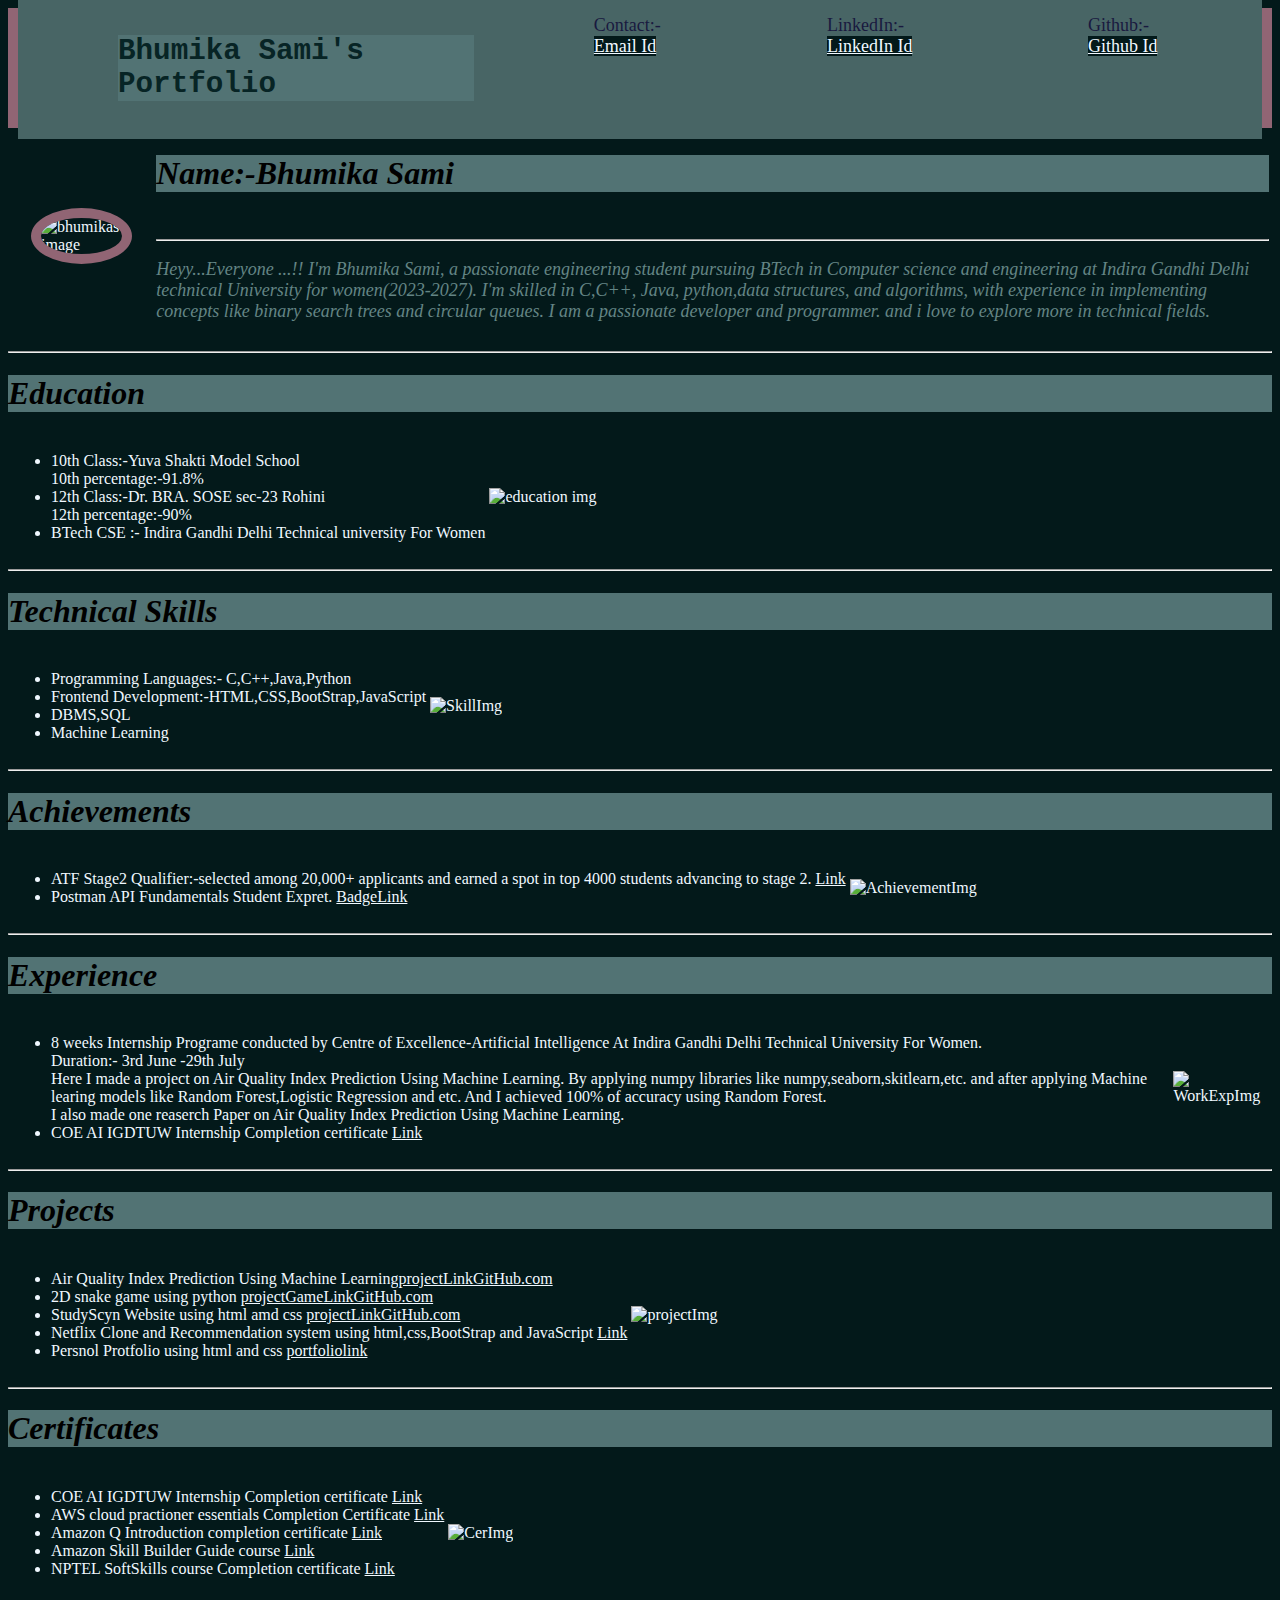
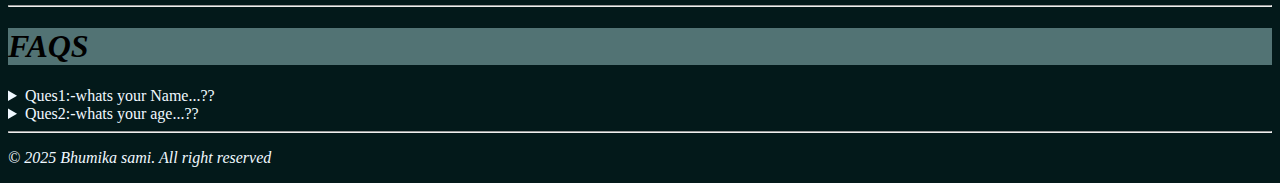
==== index.html @ 65dd00e2 "Update and rename myportfolio.html to index.html" ====
<!DOCTYPE html>
<html lang="en">
<head>
    <meta charset="UTF-8">
    <meta name="viewport" content="width=device-width, initial-scale=1.0">
    <title>My Portfolio</title>
    <link rel="stylesheet" href="stylePortfolio.css">
</head>
<body>
    <header>
        <div>
        <nav>
        <div id="navvv">
            <ul>
            <li><h1 id="name">Bhumika Sami's Portfolio</h1></li>
            <li> Contact:- <a href="https://www.bhumikasami@gmail.com">Email Id</a></li>
            <li> LinkedIn:- <a href="https://www.linkedin.com/in/bhumika-sami-861791289?utm_source=share&utm_campaign=share_via&utm_content=profile&utm_medium=android_app ">LinkedIn Id</a></li>
            <li> Github:- <a href="https://github.com/bhumika2403">Github Id</a></li>
        </ul>
        </div>
    </nav>
    </header>
        <table>
            <tr>
                <td>
                     <img src="c:\Users\Bhumika\OneDrive\ドキュメント\myPhoto.jpg" alt="bhumikas image" width="350" height="400" class="myphoto">
                </td>
                    <td>
                         <P id="about"> <h1>Name:-Bhumika Sami</h1>
                            <br>
                            <hr>
                            <p id="about2">
                            Heyy...Everyone ...!!
I'm Bhumika Sami, a passionate engineering student pursuing BTech in Computer science and engineering at Indira Gandhi Delhi technical University for women(2023-2027).
I'm skilled in C,C++, Java, python,data structures, and algorithms, with experience in implementing concepts like binary search trees and circular queues.
                             I am a passionate developer and programmer. and i love to explore more in technical fields.</p>
                         </p>
                    </td>
            </tr>
        </table>
        <hr>
        <section>
            <h1>Education</h1>
            <table>
                <tr>
                    <td>
            <ul>
                <li> 10th Class:-Yuva Shakti Model School <br>10th percentage:-91.8%</li>
                <li> 12th Class:-Dr. BRA. SOSE sec-23 Rohini <br>12th percentage:-90%</li>
                <li> BTech CSE :- Indira Gandhi Delhi Technical university For Women</li>
            </ul>
        </td>
        <td>
            <img src="c:\Users\Bhumika\OneDrive\education-png-0.png" alt="education img" width="450" height="350"></td>
        </tr>
        </table>
        </section>
<hr>
        <section>
           <h1>Technical Skills</h1>
           <table>
           <tr><td>
           <ul>
            <li>Programming Languages:- C,C++,Java,Python</li>
            <li>Frontend Development:-HTML,CSS,BootStrap,JavaScript</li>
            <li>DBMS,SQL</li>
            <li>Machine Learning</li>
           </ul>
        </td>

        <td>
           <img src="c:\Users\Bhumika\OneDrive\Technical-Skills_img.jpg" alt="SkillImg" width=" 550" height="350">
        </td>
           </tr>
        </table>
        </section>
        <hr>
        <section>
          <h1>Achievements</h1>
          <table>
            <tr>
                <td>  
             <ul>
                <li>ATF Stage2 Qualifier:-selected among 20,000+ applicants and earned a spot in top 4000 students advancing to stage 2. <a href="https://d3uam8jk4sa4y4.cloudfront.net/static/certificates/atf_stage_1/bhumika-sami.png">Link</a></li>
                <li>Postman API Fundamentals Student Expret. <a href="https://api.badgr.io/public/assertions/XTeNgwlCQQirDfhpgX4RYw?identity__email=bhumika044btcse23%40igdtuw.ac.in">BadgeLink</a></li>
             </ul>
            </td>
            <td>
                <img src="c:\Users\Bhumika\OneDrive\achievementimg.jpg" alt="AchievementImg" width="450" height="350">
            </td>
        </tr>
      </table>
        </section>
        <hr>
        <section>
            <h1>Experience</h1>
            <table>
            <tr>
            <td>
            <ul><li> 8 weeks Internship Programe conducted by Centre of Excellence-Artificial Intelligence At Indira Gandhi Delhi Technical University For Women.
                <br>
                Duration:- 3rd June -29th July
                <br>
                Here I made a project on Air Quality Index Prediction Using Machine Learning. By applying numpy libraries like numpy,seaborn,skitlearn,etc. and after applying Machine learing models like Random Forest,Logistic Regression and etc. And I achieved 100% of accuracy using Random Forest.
                <br>I also made one reaserch Paper on Air Quality Index Prediction Using Machine Learning.
            </li>
        <li>COE AI IGDTUW Internship Completion certificate <a href="https://drive.google.com/file/d/1Rqzde59ZCbaqjjvZ7rPH0vQ4FnFSPRhl/view?usp=drivesdk ">Link</a></li><ul></td>
            <td><img src="c:\Users\Bhumika\OneDrive\workExpImg.webp" alt="WorkExpImg" width="450" height="350"></td>
        </tr>
    </table>
        </section>
        <hr>
        <section>
            <h1>Projects</h1>
            <table>
                <tr>
                    <td> 
                        <ul>
            <li>Air Quality Index Prediction Using Machine Learning<a href="https://github.com/bhumika2403/MLprojectAQI">projectLinkGitHub.com</a></li>
            <li>2D snake game using python <a href="abcd.com">projectGameLinkGitHub.com</a></li>
            <li>StudyScyn Website using html amd css <a href="abcd.com">projectLinkGitHub.com</a></li>
            <li>Netflix Clone and Recommendation system using html,css,BootStrap and JavaScript <a href="abcd.com">Link</a></li>
            <li>Persnol Protfolio using html and css <a href="abcd.com">portfoliolink</a></li></ul>
        </td>
        <td>
            <img src="c:\Users\Bhumika\OneDrive\Technical_Project_img.jpg" alt="projectImg" width="550" height="350">
        </td>
    </tr>
</table>
        </section>
        <hr>
    <section>
        <h1>Certificates</h1>
        <table>
            <tr>
                <td> 
                    <ul>
        <li>COE AI IGDTUW Internship Completion certificate <a href="https://drive.google.com/file/d/1Rqzde59ZCbaqjjvZ7rPH0vQ4FnFSPRhl/view?usp=drivesdk ">Link</a></li>
        <li>AWS cloud practioner essentials Completion Certificate <a href="https://drive.google.com/file/d/1gcKkmEKPsFmTEfN5X6rq78K9x3vPUzPR/view?trk=public_profile_see-credential">Link</a></li>
        <li>Amazon Q Introduction completion certificate <a href="https://drive.google.com/file/d/1fdgU6FZCRyBB5e-Iuf38e6JUYQ_-e68N/view?trk=public_profile_see-credential">Link</a></li>
        <li>Amazon Skill Builder Guide course <a href="https://drive.google.com/file/d/1fc1K3TJxH_sSoKCO1tumugTXLN28EuM1/view?trk=public_profile_see-credential">Link</a></li>
        <li>NPTEL SoftSkills course Completion certificate <a href="https://drive.google.com/file/d/1aOJ2bBfPjdpuqW6N5S5P1kFSs6XQrR1D/view?trk=public_profile_see-credential">Link</a></li>
    </ul>
    <td><img src="c:\Users\Bhumika\OneDrive\certificationImg.jpg" alt="CerImg" width="550" height="350"></td>
    </td>
</tr>
</table>
    </section>
    <hr>
     <section>
        <h1>FAQS</h1>
        <details>
            <summary>Ques1:-whats your Name...??</summary>
            <p>hey...my name is bhumika</p>
        </details>
        <details>
            <summary>Ques2:-whats your age...??</summary>
            <p>hey..its 18</p>
        </details>
     </section>
     <hr>
    <footer>
        <p>
            &copy; 2025 Bhumika sami. All right reserved
        </p>
    </footer>
</div>
</body>
</html>
---- stylePortfolio.css ----
/* #name{
    background-color: rgb(66, 39, 5);
    border: 10px solid rgb(173, 147, 161);
    border-radius: 30px;
    width: 500px;
    height: 50px;
    color: rgb(201, 178, 190);
    font-family: cursive;
    font-style: italic;
    font-weight: bolder;
    text-align: center;
    font-size: xx-large;
} */
#name{
    text-align: left;
    font: 900;
    font-style: normal;
    color: rgb(7, 36, 37);
    background-color: rgb(82, 115, 116);
    font-family: monospace;
}
*{ 
    color: aliceblue;
    background-color: rgb(3, 25, 26);
}
.myphoto{
    border: 10px solid rgb(145, 101, 116);
    border-radius: 100%;
    width: 500px;
    height: 500px;
    margin: 20px;
}
p{
    font: 900;
    font-family: cursive;
    font-style: italic;
}
h1{
    color: rgb(0, 0, 0);
    font-family: cursive;
    font-style: italic;
    font-weight: bolder; 
    background-color: rgb(82, 115, 116);
}
#about{
    background-color: rgb(97, 117, 117);
    color: rgb(3, 46, 46);
    font-size: x-large;
}
#about2{
    color: rgb(100, 133, 133);
    font-size: large;
}
#navvv{
   background-color: rgb(72, 101, 101);
}
nav{
    display: flex;
    align-items: center;
    justify-content: space-around;
    height: 100px;
    background-color:rgb(72, 101, 101);
    border: solid 10px rgb(145, 101, 116);
}
nav ul{
    display: flex;
    justify-content: center; 
    background-color: rgb(72, 101, 101); 
    color: rgb(25, 25, 63);
    font-size: large;
}
nav ul li{
    list-style: none;
    margin: 0 60px;
    background-color: rgb(72, 101, 101) ;
    color: rgb(25, 25, 63);
}
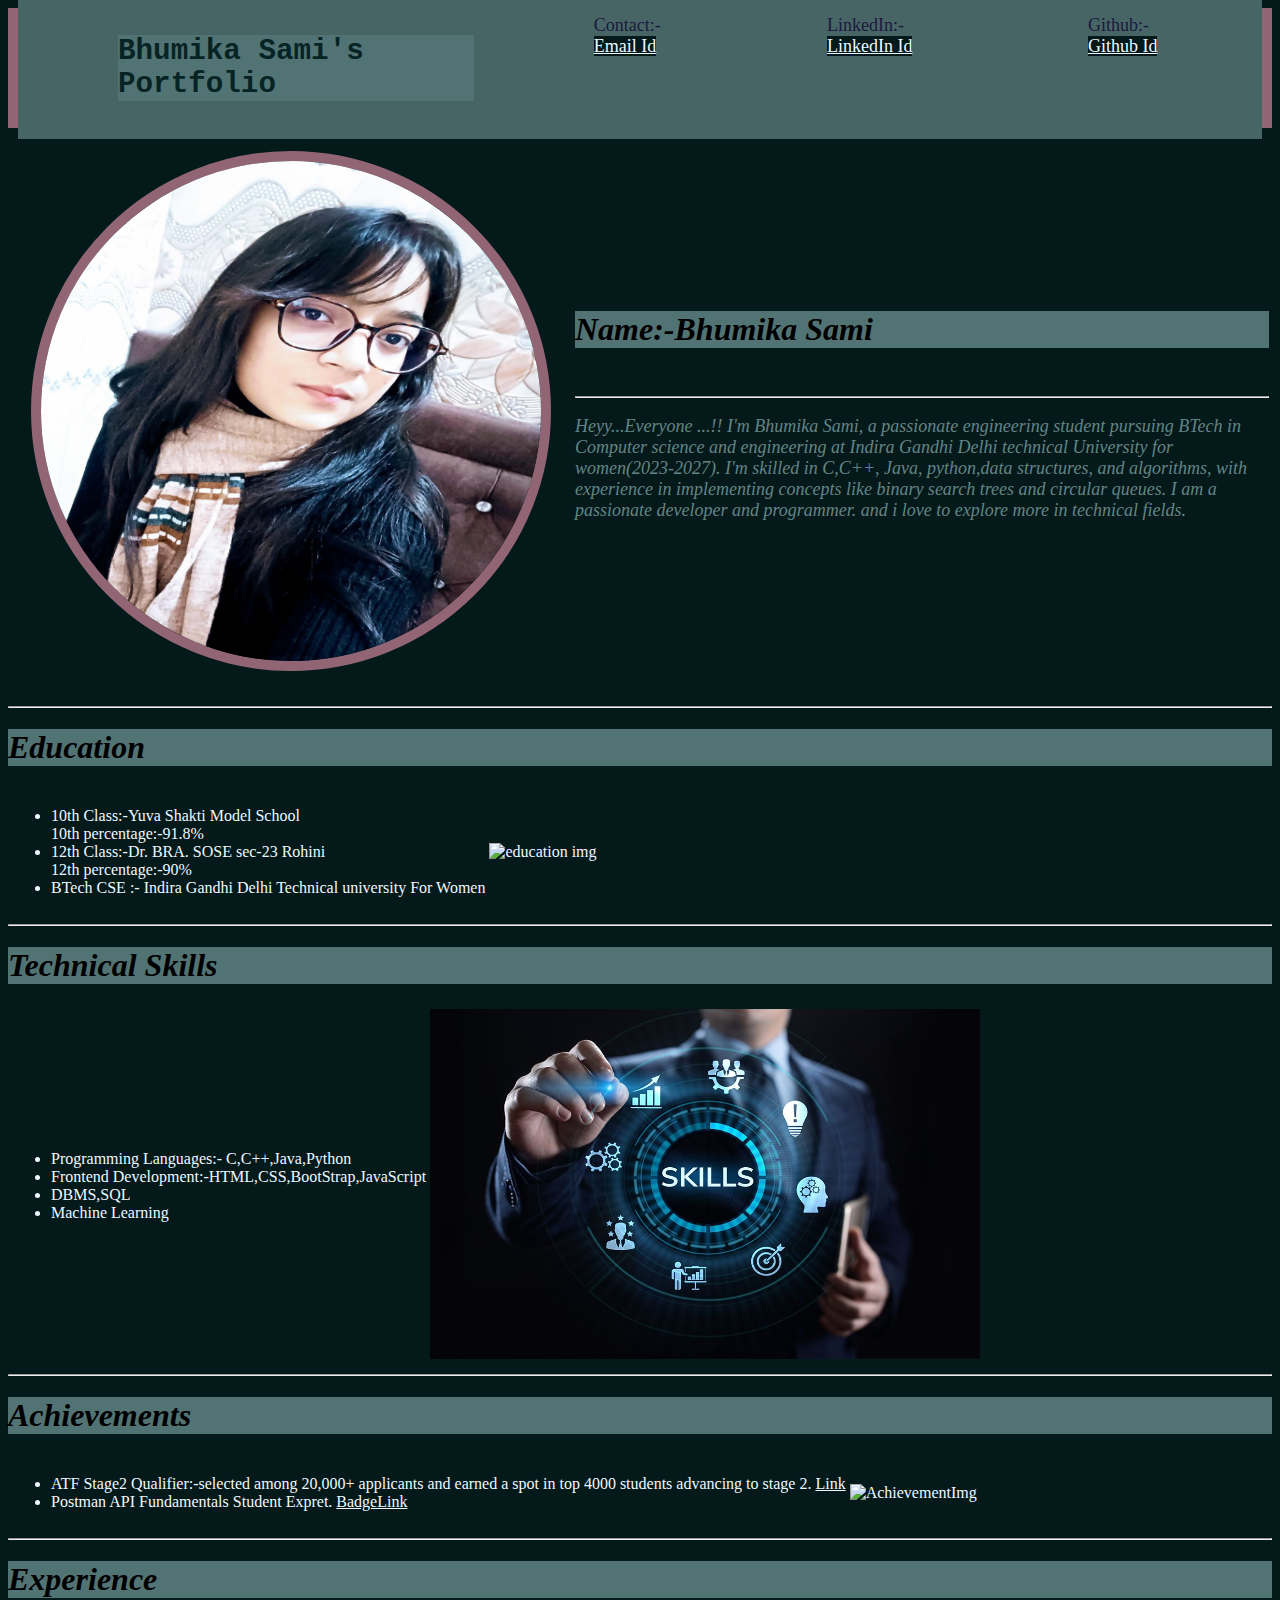
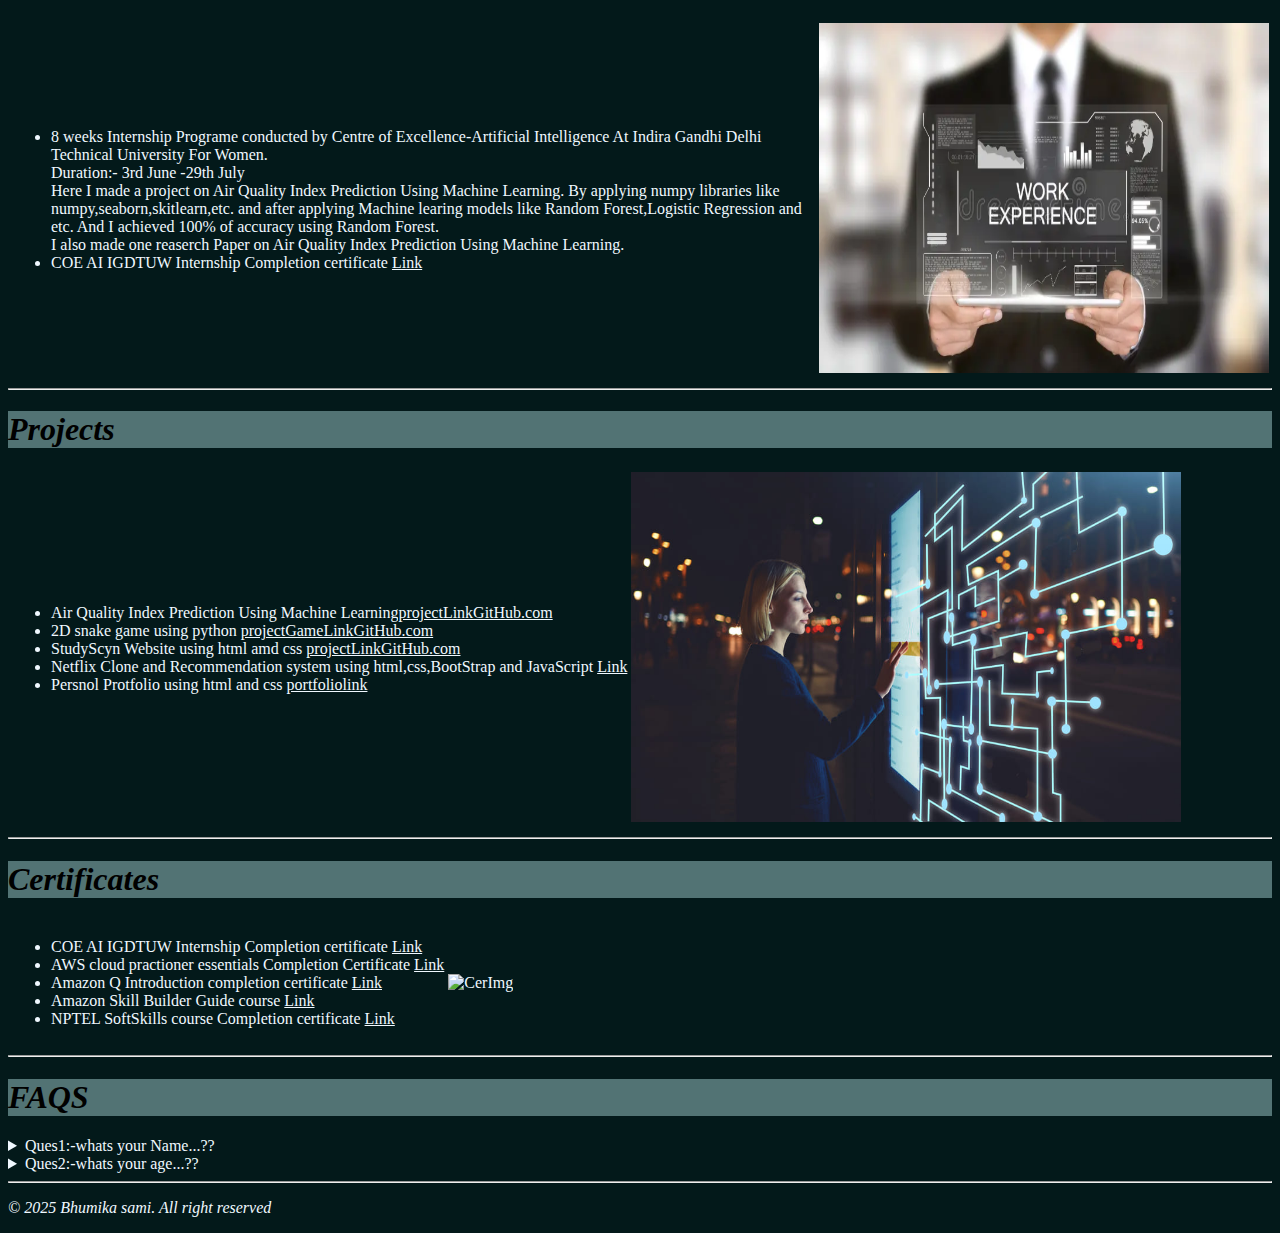
==== commit 1c81aa7c: "Update and rename index (2).html to index.html" ====
--- a/index.html
+++ b/index.html
@@ -23,7 +23,7 @@
         <table>
             <tr>
                 <td>
-                     <img src="c:\Users\Bhumika\OneDrive\ドキュメント\myPhoto.jpg" alt="bhumikas image" width="350" height="400" class="myphoto">
+                     <img src="myPhoto.jpg" alt="bhumikas image" width="350" height="400" class="myphoto">
                 </td>
                     <td>
                          <P id="about"> <h1>Name:-Bhumika Sami</h1>
@@ -51,7 +51,7 @@
             </ul>
         </td>
         <td>
-            <img src="c:\Users\Bhumika\OneDrive\education-png-0.png" alt="education img" width="450" height="350"></td>
+            <img src="education-png-0.png" alt="education img" width="450" height="350"></td>
         </tr>
         </table>
         </section>
@@ -69,7 +69,7 @@
         </td>
 
         <td>
-           <img src="c:\Users\Bhumika\OneDrive\Technical-Skills_img.jpg" alt="SkillImg" width=" 550" height="350">
+           <img src="Technical-Skills_img.jpg" alt="SkillImg" width=" 550" height="350">
         </td>
            </tr>
         </table>
@@ -86,7 +86,7 @@
              </ul>
             </td>
             <td>
-                <img src="c:\Users\Bhumika\OneDrive\achievementimg.jpg" alt="AchievementImg" width="450" height="350">
+                <img src="achievementimg.jpg" alt="AchievementImg" width="450" height="350">
             </td>
         </tr>
       </table>
@@ -105,7 +105,7 @@
                 <br>I also made one reaserch Paper on Air Quality Index Prediction Using Machine Learning.
             </li>
         <li>COE AI IGDTUW Internship Completion certificate <a href="https://drive.google.com/file/d/1Rqzde59ZCbaqjjvZ7rPH0vQ4FnFSPRhl/view?usp=drivesdk ">Link</a></li><ul></td>
-            <td><img src="c:\Users\Bhumika\OneDrive\workExpImg.webp" alt="WorkExpImg" width="450" height="350"></td>
+            <td><img src="workExpImg.webp" alt="WorkExpImg" width="450" height="350"></td>
         </tr>
     </table>
         </section>
@@ -123,7 +123,7 @@
             <li>Persnol Protfolio using html and css <a href="abcd.com">portfoliolink</a></li></ul>
         </td>
         <td>
-            <img src="c:\Users\Bhumika\OneDrive\Technical_Project_img.jpg" alt="projectImg" width="550" height="350">
+            <img src="Technical_Project_img.jpg" alt="projectImg" width="550" height="350">
         </td>
     </tr>
 </table>
@@ -141,7 +141,7 @@
         <li>Amazon Skill Builder Guide course <a href="https://drive.google.com/file/d/1fc1K3TJxH_sSoKCO1tumugTXLN28EuM1/view?trk=public_profile_see-credential">Link</a></li>
         <li>NPTEL SoftSkills course Completion certificate <a href="https://drive.google.com/file/d/1aOJ2bBfPjdpuqW6N5S5P1kFSs6XQrR1D/view?trk=public_profile_see-credential">Link</a></li>
     </ul>
-    <td><img src="c:\Users\Bhumika\OneDrive\certificationImg.jpg" alt="CerImg" width="550" height="350"></td>
+    <td><img src="certificationImg.jpg" alt="CerImg" width="550" height="350"></td>
     </td>
 </tr>
 </table>
